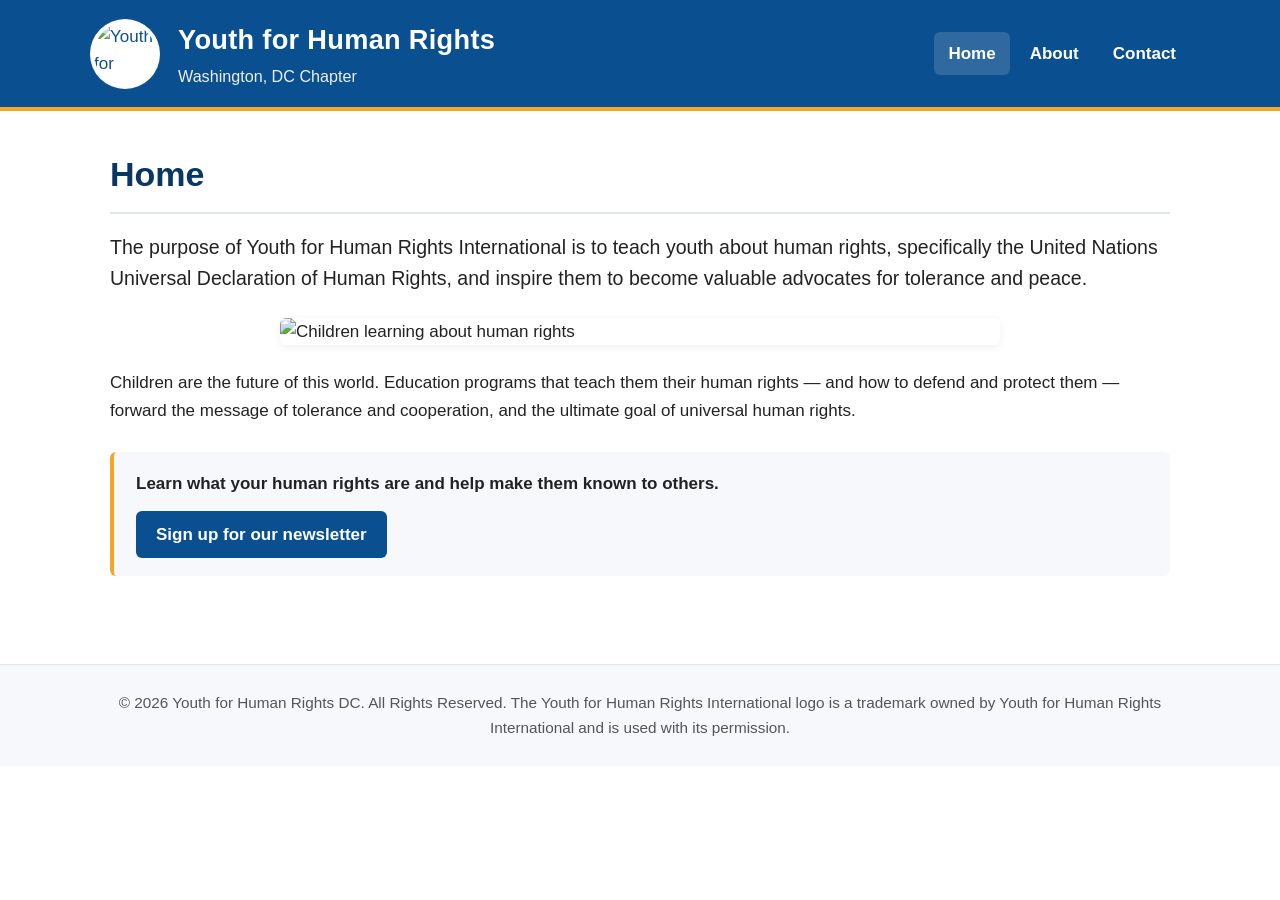
==== index.html @ 1fbd0377 "Add files via upload" ====
<!DOCTYPE html>
<html lang="en">
<head>
  <meta charset="UTF-8">
  <meta name="viewport" content="width=device-width, initial-scale=1">
  <title>Youth for Human Rights — Washington, DC Chapter</title>
  <meta name="description" content="The purpose of Youth for Human Rights International is to teach youth about human rights, specifically the United Nations Universal Declaration of Human Rights, and inspire them to become valuable advocates for tolerance and peace.">
  <meta property="og:title" content="Youth for Human Rights — Washington, DC Chapter">
  <meta property="og:description" content="Teaching youth about human rights and inspiring them to become advocates for tolerance and peace.">
  <meta property="og:type" content="website">
  <meta property="og:url" content="https://yhrdc.org/">
  <meta property="og:image" content="https://yhrdc.org/wp-content/uploads/2017/04/yhri-children.jpg">
  <link rel="icon" href="https://yhrdc.org/wp-content/uploads/2017/04/cropped-logo-512x512-270x270.png">
  <link rel="stylesheet" href="styles.css">
</head>
<body>
  <a class="skip-link" href="#content">Skip to content</a>

  <header class="site-header">
    <div class="header-inner">
      <a class="site-logo" href="index.html" aria-label="YHR DC home">
        <img src="https://yhrdc.org/wp-content/uploads/2017/04/yhri-logo-150x150.png" alt="Youth for Human Rights logo">
      </a>
      <div class="site-title">
        <h1><a href="index.html">Youth for Human Rights</a></h1>
        <p class="site-tagline">Washington, DC Chapter</p>
      </div>
      <nav class="site-nav" aria-label="Main">
        <ul>
          <li><a href="index.html" class="active">Home</a></li>
          <li><a href="about.html">About</a></li>
          <li><a href="contact.html">Contact</a></li>
        </ul>
      </nav>
    </div>
  </header>

  <main id="content">
    <h2 class="page-title">Home</h2>

    <p class="lead">
      The purpose of Youth for Human Rights International is to teach youth about human rights, specifically the United Nations Universal Declaration of Human Rights, and inspire them to become valuable advocates for tolerance and peace.
    </p>

    <img class="feature-image" src="https://yhrdc.org/wp-content/uploads/2017/04/yhri-children.jpg" alt="Children learning about human rights">

    <p>
      Children are the future of this world. Education programs that teach them their human rights — and how to defend and protect them — forward the message of tolerance and cooperation, and the ultimate goal of universal human rights.
    </p>

    <div class="callout">
      <p><strong>Learn what your human rights are and help make them known to others.</strong></p>
      <p><a class="btn" href="https://yhrdc.org/join/">Sign up for our newsletter</a></p>
    </div>
  </main>

  <footer class="site-footer">
    <div class="footer-inner">
      &copy; 2026 Youth for Human Rights DC. All Rights Reserved. The Youth for Human Rights International logo is a trademark owned by Youth for Human Rights International and is used with its permission.
    </div>
  </footer>
</body>
</html>
---- styles.css ----
/* Youth for Human Rights — Washington, DC Chapter
   Static site stylesheet
   Last updated: 2026-05-10
*/

:root {
  --yhr-blue: #0a4f8f;
  --yhr-blue-dark: #073764;
  --yhr-accent: #f5a623;
  --text: #222;
  --text-muted: #555;
  --bg: #ffffff;
  --bg-soft: #f6f8fb;
  --border: #e1e6ee;
  --max-width: 1100px;
  --radius: 6px;
  --shadow: 0 2px 8px rgba(0,0,0,0.06);
}

* { box-sizing: border-box; }

html, body {
  margin: 0;
  padding: 0;
  font-family: -apple-system, BlinkMacSystemFont, "Segoe UI", Roboto, Helvetica, Arial, sans-serif;
  font-size: 17px;
  line-height: 1.6;
  color: var(--text);
  background: var(--bg);
}

a {
  color: var(--yhr-blue);
  text-decoration: none;
}
a:hover { text-decoration: underline; }

img { max-width: 100%; height: auto; display: block; }

/* Skip link for accessibility */
.skip-link {
  position: absolute;
  left: -9999px;
  top: auto;
  width: 1px; height: 1px;
  overflow: hidden;
}
.skip-link:focus {
  position: static;
  width: auto; height: auto;
  padding: 8px 12px;
  background: #000; color: #fff;
}

/* Header */
.site-header {
  background: var(--yhr-blue);
  color: #fff;
  padding: 18px 20px;
  border-bottom: 4px solid var(--yhr-accent);
}
.header-inner {
  max-width: var(--max-width);
  margin: 0 auto;
  display: flex;
  align-items: center;
  gap: 18px;
  flex-wrap: wrap;
}
.site-logo img {
  width: 70px;
  height: 70px;
  border-radius: 50%;
  background: #fff;
  padding: 4px;
}
.site-title {
  flex: 1;
  min-width: 200px;
}
.site-title h1 {
  margin: 0;
  font-size: 1.6rem;
  font-weight: 700;
  letter-spacing: 0.3px;
}
.site-title h1 a { color: #fff; text-decoration: none; }
.site-tagline {
  margin: 2px 0 0;
  font-size: 0.95rem;
  opacity: 0.92;
}

/* Navigation */
.site-nav ul {
  list-style: none;
  margin: 0; padding: 0;
  display: flex;
  gap: 6px;
}
.site-nav a {
  color: #fff;
  font-weight: 600;
  padding: 8px 14px;
  border-radius: var(--radius);
  display: inline-block;
}
.site-nav a:hover,
.site-nav a.active {
  background: rgba(255,255,255,0.15);
  text-decoration: none;
}

/* Main content */
main {
  max-width: var(--max-width);
  margin: 0 auto;
  padding: 36px 20px 60px;
}

.page-title {
  font-size: 2rem;
  margin: 0 0 18px;
  color: var(--yhr-blue-dark);
  border-bottom: 2px solid var(--border);
  padding-bottom: 10px;
}

.lead {
  font-size: 1.15rem;
  color: var(--text);
  margin: 0 0 24px;
}

.feature-image {
  width: 100%;
  max-width: 720px;
  border-radius: var(--radius);
  box-shadow: var(--shadow);
  margin: 24px auto;
}

.callout {
  background: var(--bg-soft);
  border-left: 4px solid var(--yhr-accent);
  padding: 18px 22px;
  margin: 28px 0;
  border-radius: var(--radius);
}
.callout p { margin: 0 0 8px; }
.callout p:last-child { margin-bottom: 0; }

.btn {
  display: inline-block;
  background: var(--yhr-blue);
  color: #fff;
  padding: 10px 20px;
  border-radius: var(--radius);
  font-weight: 600;
  margin-top: 6px;
}
.btn:hover {
  background: var(--yhr-blue-dark);
  text-decoration: none;
}

/* Contact list */
.contact-list {
  display: grid;
  grid-template-columns: repeat(auto-fit, minmax(280px, 1fr));
  gap: 20px;
  margin: 24px 0;
}
.contact-card {
  background: var(--bg-soft);
  padding: 20px 22px;
  border-radius: var(--radius);
  border: 1px solid var(--border);
}
.contact-card h3 {
  margin: 0 0 4px;
  color: var(--yhr-blue-dark);
}
.contact-card .role {
  color: var(--text-muted);
  font-size: 0.95rem;
  margin: 0 0 12px;
}
.contact-card p { margin: 4px 0; }

/* Footer */
.site-footer {
  border-top: 1px solid var(--border);
  background: var(--bg-soft);
  padding: 26px 20px;
  font-size: 0.9rem;
  color: var(--text-muted);
}
.footer-inner {
  max-width: var(--max-width);
  margin: 0 auto;
  text-align: center;
}

/* Responsive */
@media (max-width: 640px) {
  .header-inner { flex-direction: column; align-items: flex-start; }
  .site-nav { width: 100%; }
  .site-nav ul { width: 100%; justify-content: flex-start; flex-wrap: wrap; }
  .site-nav a { padding: 8px 12px; }
  .page-title { font-size: 1.5rem; }
  body { font-size: 16px; }
}
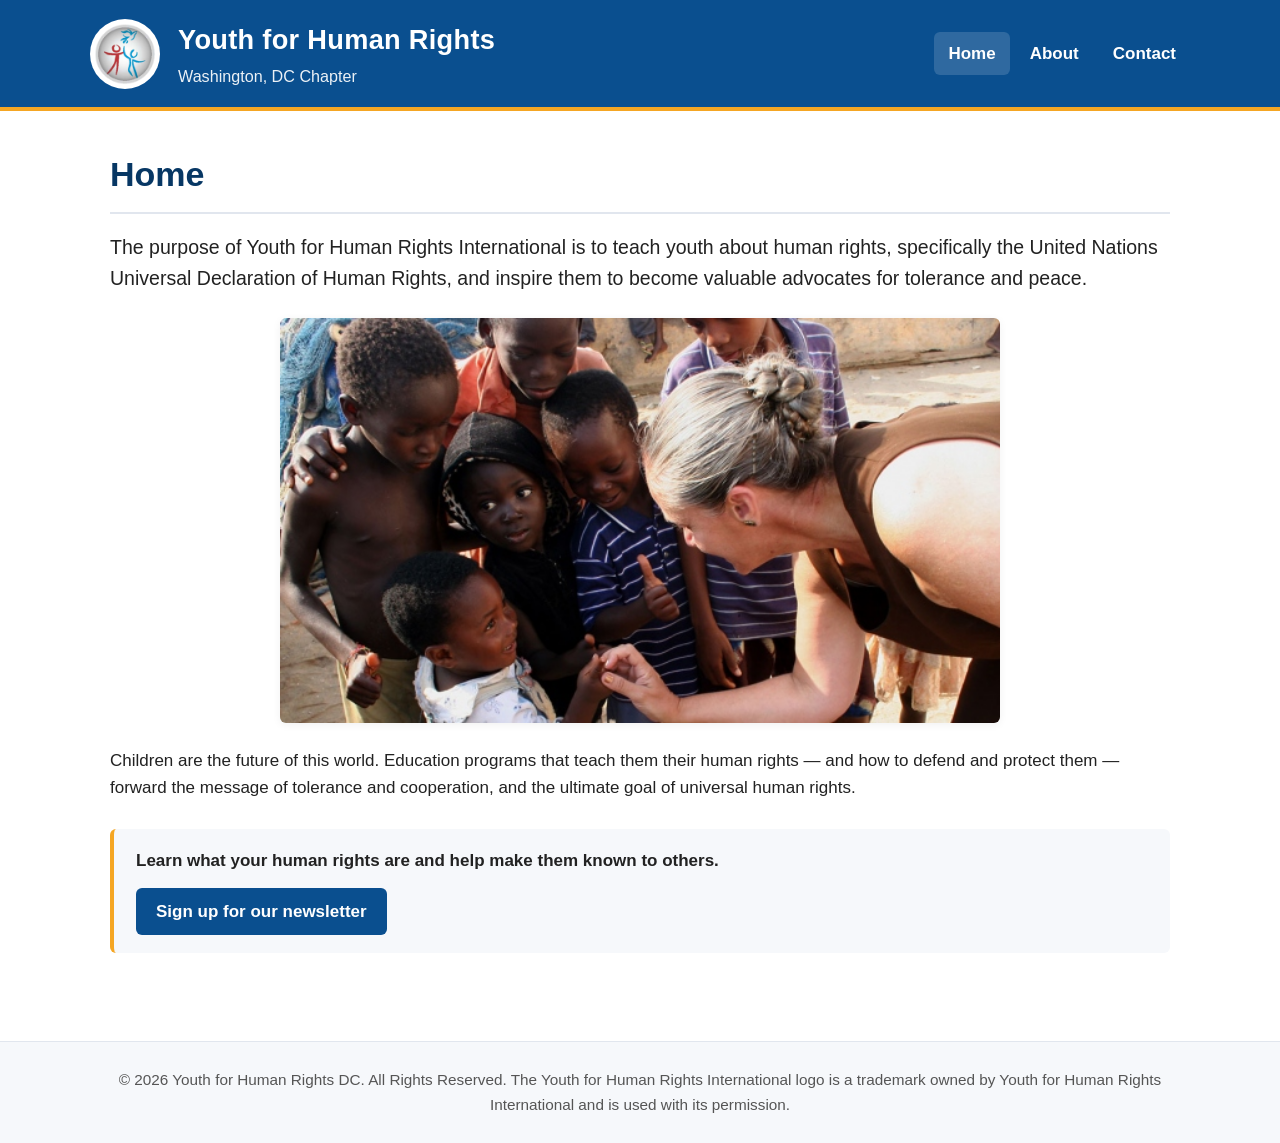
==== commit abb669ff: "Swap WordPress image URLs for local images/ paths" ====
--- a/index.html
+++ b/index.html
@@ -9,8 +9,8 @@
   <meta property="og:description" content="Teaching youth about human rights and inspiring them to become advocates for tolerance and peace.">
   <meta property="og:type" content="website">
   <meta property="og:url" content="https://yhrdc.org/">
-  <meta property="og:image" content="https://yhrdc.org/wp-content/uploads/2017/04/yhri-children.jpg">
-  <link rel="icon" href="https://yhrdc.org/wp-content/uploads/2017/04/cropped-logo-512x512-270x270.png">
+  <meta property="og:image" content="https://yhrdc.org/images/yhri-children.jpg">
+  <link rel="icon" href="images/yhri-logo-512.png">
   <link rel="stylesheet" href="styles.css">
 </head>
 <body>
@@ -19,7 +19,7 @@
   <header class="site-header">
     <div class="header-inner">
       <a class="site-logo" href="index.html" aria-label="YHR DC home">
-        <img src="https://yhrdc.org/wp-content/uploads/2017/04/yhri-logo-150x150.png" alt="Youth for Human Rights logo">
+        <img src="images/yhri-logo.png" alt="Youth for Human Rights logo">
       </a>
       <div class="site-title">
         <h1><a href="index.html">Youth for Human Rights</a></h1>
@@ -42,7 +42,7 @@
       The purpose of Youth for Human Rights International is to teach youth about human rights, specifically the United Nations Universal Declaration of Human Rights, and inspire them to become valuable advocates for tolerance and peace.
     </p>
 
-    <img class="feature-image" src="https://yhrdc.org/wp-content/uploads/2017/04/yhri-children.jpg" alt="Children learning about human rights">
+    <img class="feature-image" src="images/yhri-children.jpg" alt="Children learning about human rights">
 
     <p>
       Children are the future of this world. Education programs that teach them their human rights — and how to defend and protect them — forward the message of tolerance and cooperation, and the ultimate goal of universal human rights.
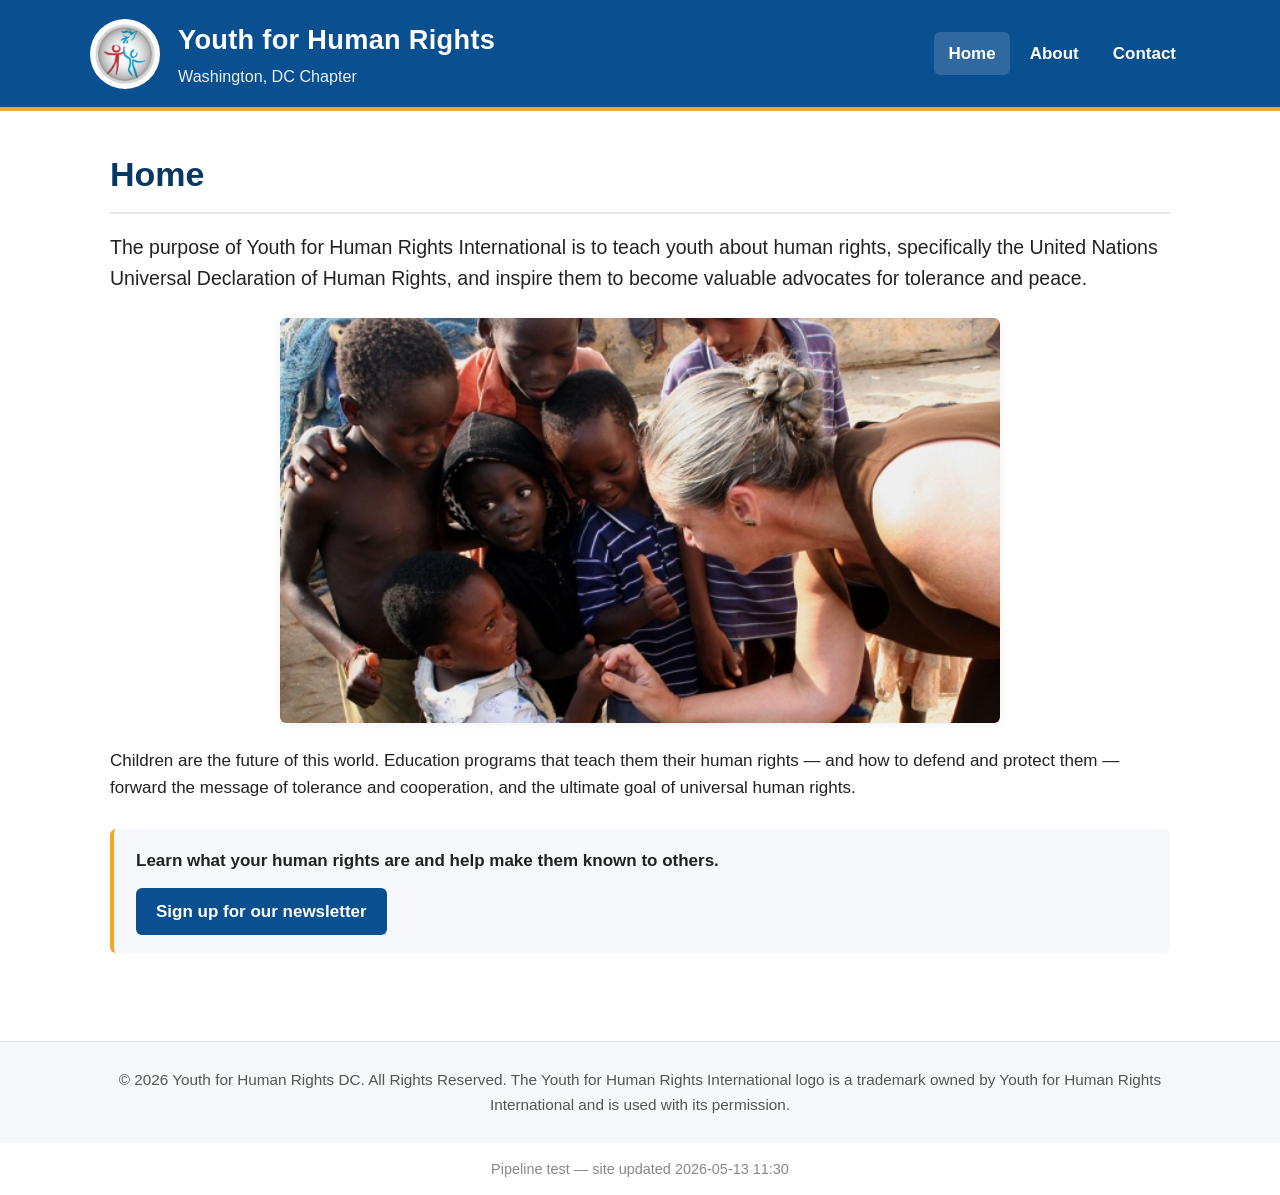
==== commit 97204aa5: "Add temporary pipeline test line to index.html" ====
--- a/index.html
+++ b/index.html
@@ -59,5 +59,6 @@
       &copy; 2026 Youth for Human Rights DC. All Rights Reserved. The Youth for Human Rights International logo is a trademark owned by Youth for Human Rights International and is used with its permission.
     </div>
   </footer>
+<p style="text-align:center;color:#888;font-size:0.85em;">Pipeline test — site updated 2026-05-13 11:30</p>
 </body>
 </html>
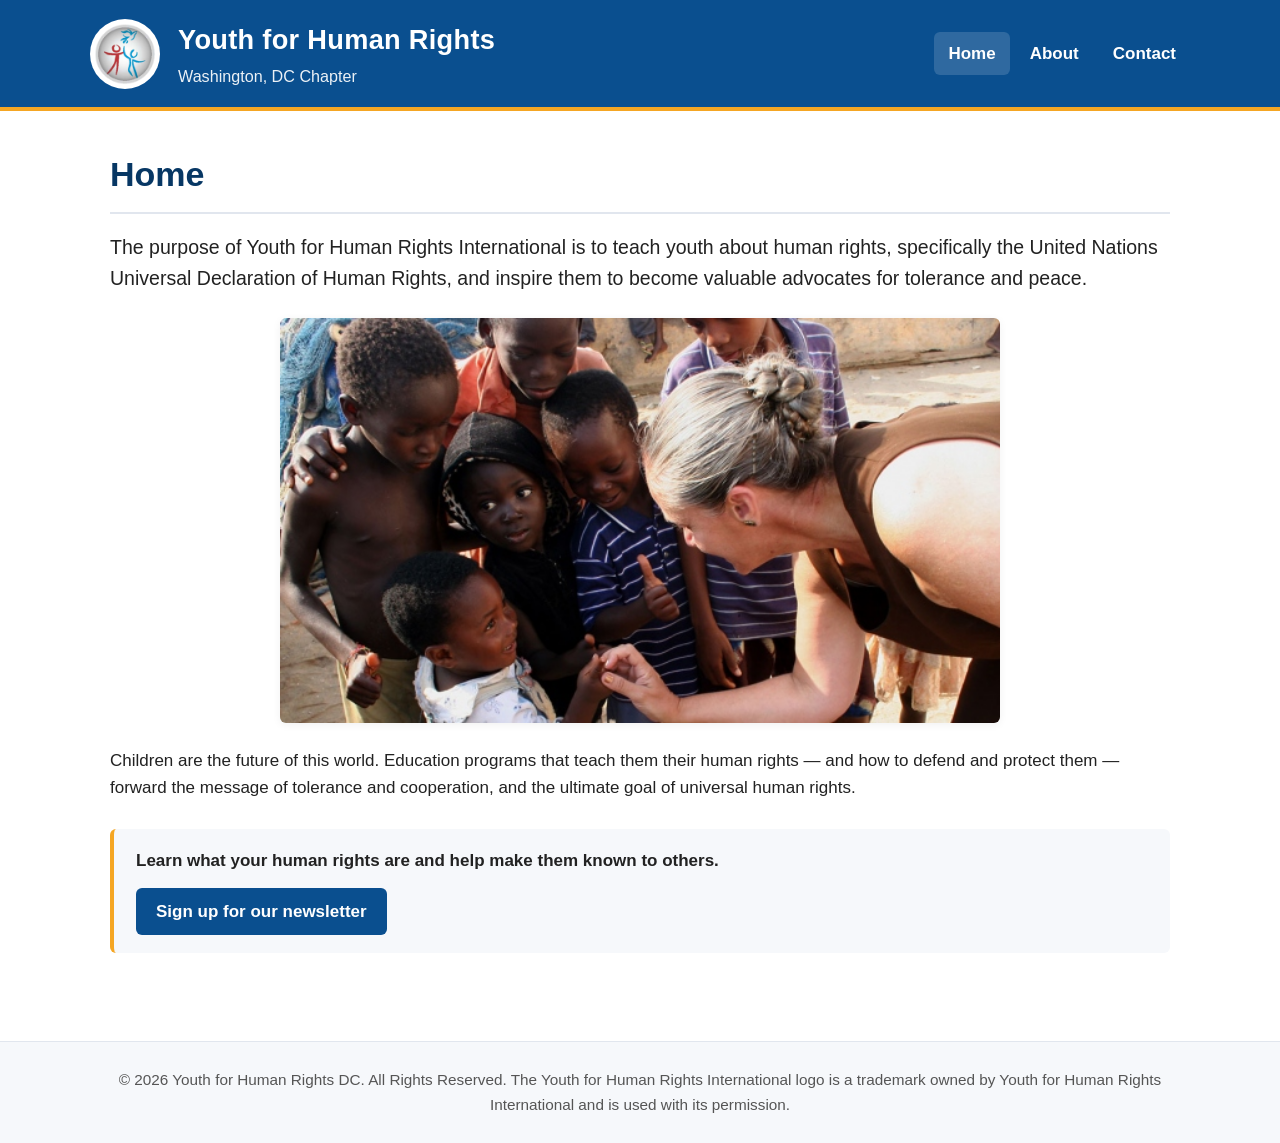
==== commit 07f5fce0: "Revert "Add temporary pipeline test line to index.html" This reverts commit 97204aa5d1d7a2707dfcf122" ====
--- a/index.html
+++ b/index.html
@@ -59,6 +59,5 @@
       &copy; 2026 Youth for Human Rights DC. All Rights Reserved. The Youth for Human Rights International logo is a trademark owned by Youth for Human Rights International and is used with its permission.
     </div>
   </footer>
-<p style="text-align:center;color:#888;font-size:0.85em;">Pipeline test — site updated 2026-05-13 11:30</p>
 </body>
 </html>
